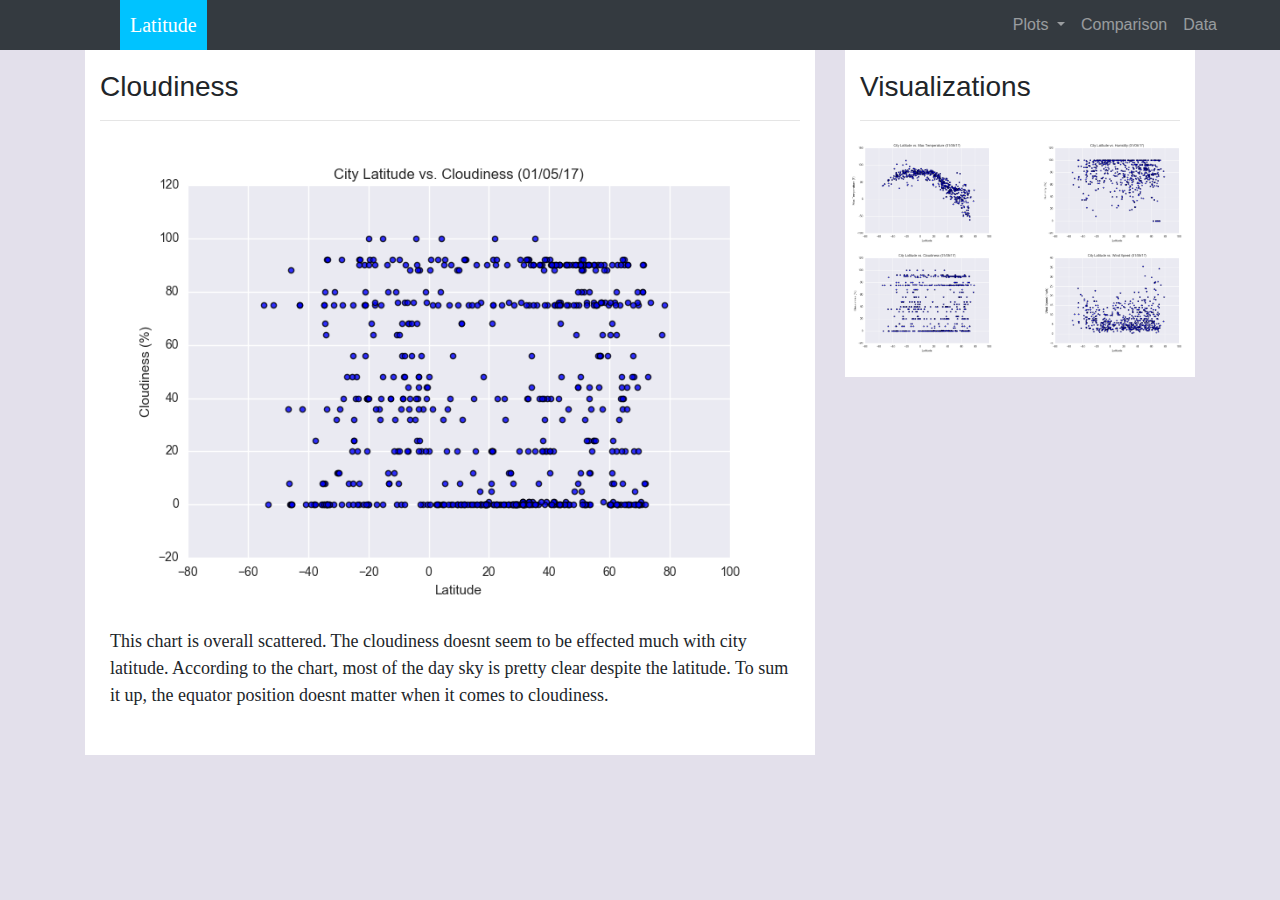
==== WebVisualizations/cloudiness.html @ ab2a04de "visualization" ====
<!DOCTYPE html>
<html lang="en">

<head>
  <meta charset="UTF-8">
  <title>Cloudiness</title>
  <link rel="stylesheet" href="https://stackpath.bootstrapcdn.com/bootstrap/4.3.1/css/bootstrap.min.css" integrity="sha384-ggOyR0iXCbMQv3Xipma34MD+dH/1fQ784/j6cY/iJTQUOhcWr7x9JvoRxT2MZw1T" crossorigin="anonymous">
  <link rel="stylesheet" href="style.css">

  <script src="https://code.jquery.com/jquery-3.3.1.slim.min.js" integrity="sha384-q8i/X+965DzO0rT7abK41JStQIAqVgRVzpbzo5smXKp4YfRvH+8abtTE1Pi6jizo" crossorigin="anonymous"></script>
  <script src="https://cdnjs.cloudflare.com/ajax/libs/popper.js/1.14.7/umd/popper.min.js" integrity="sha384-UO2eT0CpHqdSJQ6hJty5KVphtPhzWj9WO1clHTMGa3JDZwrnQq4sF86dIHNDz0W1" crossorigin="anonymous"></script>
  <script src="https://stackpath.bootstrapcdn.com/bootstrap/4.3.1/js/bootstrap.min.js" integrity="sha384-JjSmVgyd0p3pXB1rRibZUAYoIIy6OrQ6VrjIEaFf/nJGzIxFDsf4x0xIM+B07jRM" crossorigin="anonymous"></script>

  <link rel="stylesheet" href="style.css">
 
</head>

<body>

<!--Navbar adjustments-->
<nav class="navbar navbar-expand-lg bg-dark navbar-dark">
    <div class="container">
        <a class="navbar-brand text-white" href="index.html">Latitude</a>
        <button class="navbar-toggler" type="button" data-toggle="collapse" data-target="#navbarSupportedContent" aria-controls="navbarSupportedContent" aria-expanded="false" aria-label="Toggle navigation">
            <span class="navbar-toggler-icon"></span>
        </button>

        <div class="collapse navbar-collapse" id="navbarSupportedContent">
            <ul class="navbar-nav ml-auto">
                <li class="nav-item dropdown">
                    <a class="nav-link dropdown-toggle" href="#" id="navbarDropdown" role="button" data-toggle="dropdown" aria-haspopup="true" aria-expanded="false">
                        Plots
                    </a>
                    <div class="dropdown-menu dropdown-menu-right" aria-labelledby="navbarDropdown">
                            <a class="dropdown-item" href="temp.html">Max Temperature</a>
                            <a class="dropdown-item" href="humidity.html">Humidity</a>
                            <a class="dropdown-item" href="cloudiness.html">Cloudiness</a>
                            <a class="dropdown-item" href="windspeed.html">Wind Speed</a>
                        </div>
                </li>
                <li class="nav-item">
                    <a class="nav-link" href="comparison.html">Comparison</a>
                </li>
                <li class="nav-item">
                    <a class="nav-link" href="data.html">Data</a>

                </li>
            </ul>
        </div>
    </div>
</nav>

<!--content adjustments-->
<div class="container content">
    <div class="row">
        <div class="col-md-8">
           <div class="col-md-12">
               <h3>Cloudiness</h3>
               <hr>
               <img src="Assets/Images/Fig3.png" width="100%" alt="cloudiness">
               <br>
               <p>This chart is overall scattered. The cloudiness doesnt seem to be effected much with city latitude. According to the chart,
                   most of the day sky is pretty clear despite the latitude. To sum it up, the equator position doesnt matter when it comes to cloudiness.  </p>
           </div>
        </div>
        <!--visualizations container adjustments-->
        <div class="col-md-4">
            <div class="col-md-12">
                <h3>Visualizations</h3>
                <hr>
                <div class="row">
                    <div class="row">
                        <div class="col-3 col-md-6">
                            <a href="temp.html"><img src="Assets/Images/Fig1.png" width=100% alt="temperature"></a>
                        </div>
                        <div class="col-3 col-md-6">
                            <a href="humidity.html"><img src="Assets/Images/Fig2.png" width=100% alt="humidity"></a>
                        </div>
                        <div class="col-3 col-md-6">
                            <a href="cloudiness.html"><img src="Assets/Images/Fig3.png" width=100% alt="cloudiness"></a>
                        </div>
                        <div class="col-3 col-md-6">
                            <a href="windspeed.html"><img src="Assets/Images/Fig4.png" width=100% alt="windspeed"></a>
                        </div>   

                    </div>
                    
                </div>
                
            </div>
        </div>
    </div>
</div>
---- WebVisualizations/style.css ----
/* media queries for responsiveness*/
@media(max-width:767px){
  .navbar.bg-light{
      background-color: rgb(0, 128, 107);    
  }

  .navbar-collapse{
      background-color: white;
  }
  .navbar{
      padding:inherit;
  }
}

.left{
  float: left;
  padding: 0 10px 0 0;
}

a.navbar-brand{
  margin-left: 5px;
  padding: 10px;
  background-color: rgb(0, 195, 255);
  font-family:'Georgia', serif;
  font-size: 20px;
}

h1{
  color: rgb(7, 12, 37);
  font-family: 'Arial ', sans-serif;
  padding: 20px;
  border: none;
}

p{
  font-family:' Times New Roman ', serif;
  font-size: large;
  padding: 10px;
}

body{
  background-color: rgb(227, 224, 235);
}
.col-md-12{
  background-color: white;
  padding-top: 20px;
  padding-bottom:20px;
}

.navbar{
  padding-top: 0px;
  padding-bottom: 0px;
  padding-right: 20px;
  padding-left: 80px;
}

.nav-item.dropdown.show {
  background-color: white;
}

.dropdown-menu{
  margin: 0;
}
---- WebVisualizations/style.css ----
/* media queries for responsiveness*/
@media(max-width:767px){
  .navbar.bg-light{
      background-color: rgb(0, 128, 107);    
  }

  .navbar-collapse{
      background-color: white;
  }
  .navbar{
      padding:inherit;
  }
}

.left{
  float: left;
  padding: 0 10px 0 0;
}

a.navbar-brand{
  margin-left: 5px;
  padding: 10px;
  background-color: rgb(0, 195, 255);
  font-family:'Georgia', serif;
  font-size: 20px;
}

h1{
  color: rgb(7, 12, 37);
  font-family: 'Arial ', sans-serif;
  padding: 20px;
  border: none;
}

p{
  font-family:' Times New Roman ', serif;
  font-size: large;
  padding: 10px;
}

body{
  background-color: rgb(227, 224, 235);
}
.col-md-12{
  background-color: white;
  padding-top: 20px;
  padding-bottom:20px;
}

.navbar{
  padding-top: 0px;
  padding-bottom: 0px;
  padding-right: 20px;
  padding-left: 80px;
}

.nav-item.dropdown.show {
  background-color: white;
}

.dropdown-menu{
  margin: 0;
}
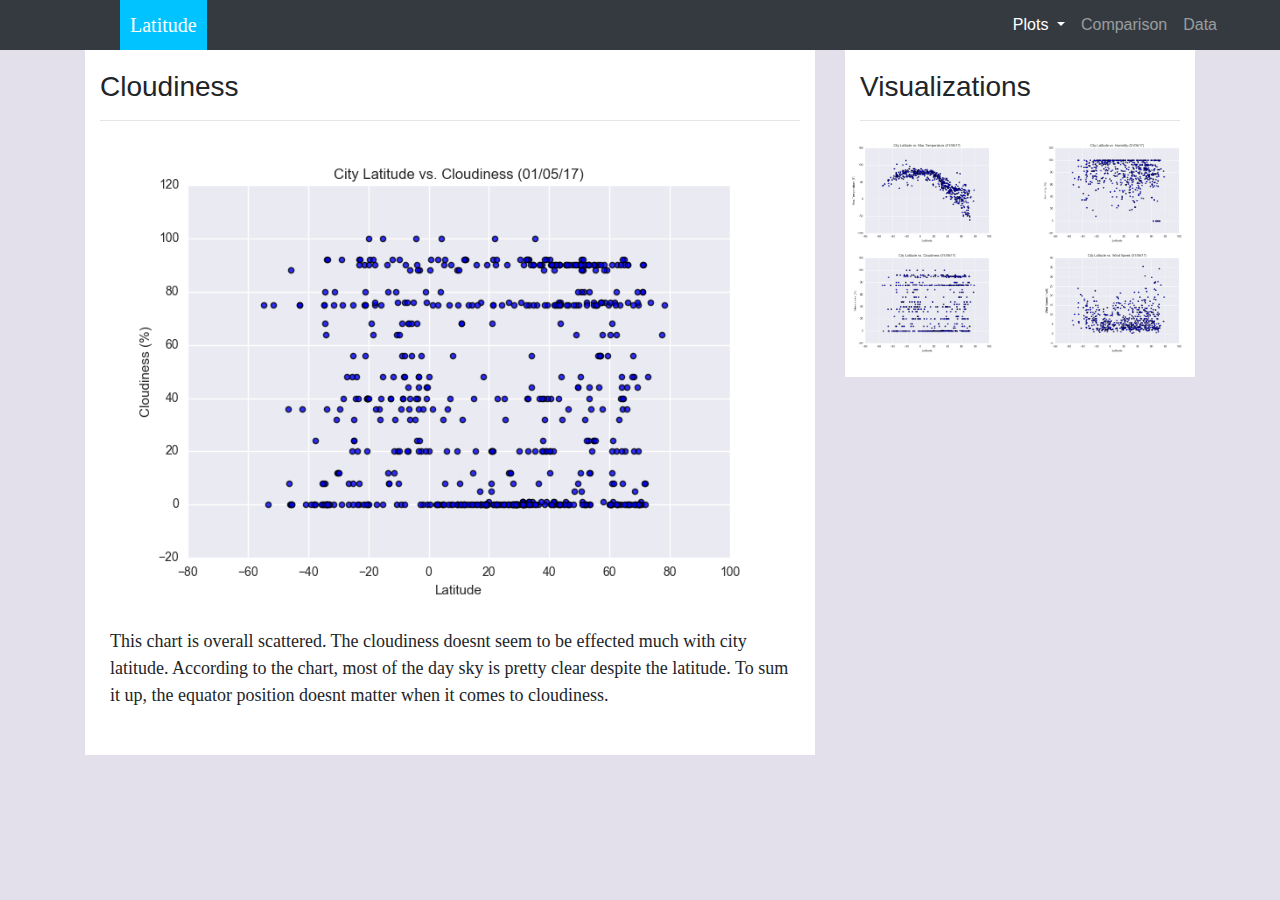
==== commit 01f88906: "correcting minor mistakes" ====
--- a/WebVisualizations/cloudiness.html
+++ b/WebVisualizations/cloudiness.html
@@ -27,12 +27,12 @@
 
         <div class="collapse navbar-collapse" id="navbarSupportedContent">
             <ul class="navbar-nav ml-auto">
-                <li class="nav-item dropdown">
+                <li class="nav-item dropdown active">
                     <a class="nav-link dropdown-toggle" href="#" id="navbarDropdown" role="button" data-toggle="dropdown" aria-haspopup="true" aria-expanded="false">
                         Plots
                     </a>
                     <div class="dropdown-menu dropdown-menu-right" aria-labelledby="navbarDropdown">
-                            <a class="dropdown-item" href="temp.html">Max Temperature</a>
+                            <a class="dropdown-item" href="temperature.html">Max Temperature</a>
                             <a class="dropdown-item" href="humidity.html">Humidity</a>
                             <a class="dropdown-item" href="cloudiness.html">Cloudiness</a>
                             <a class="dropdown-item" href="windspeed.html">Wind Speed</a>
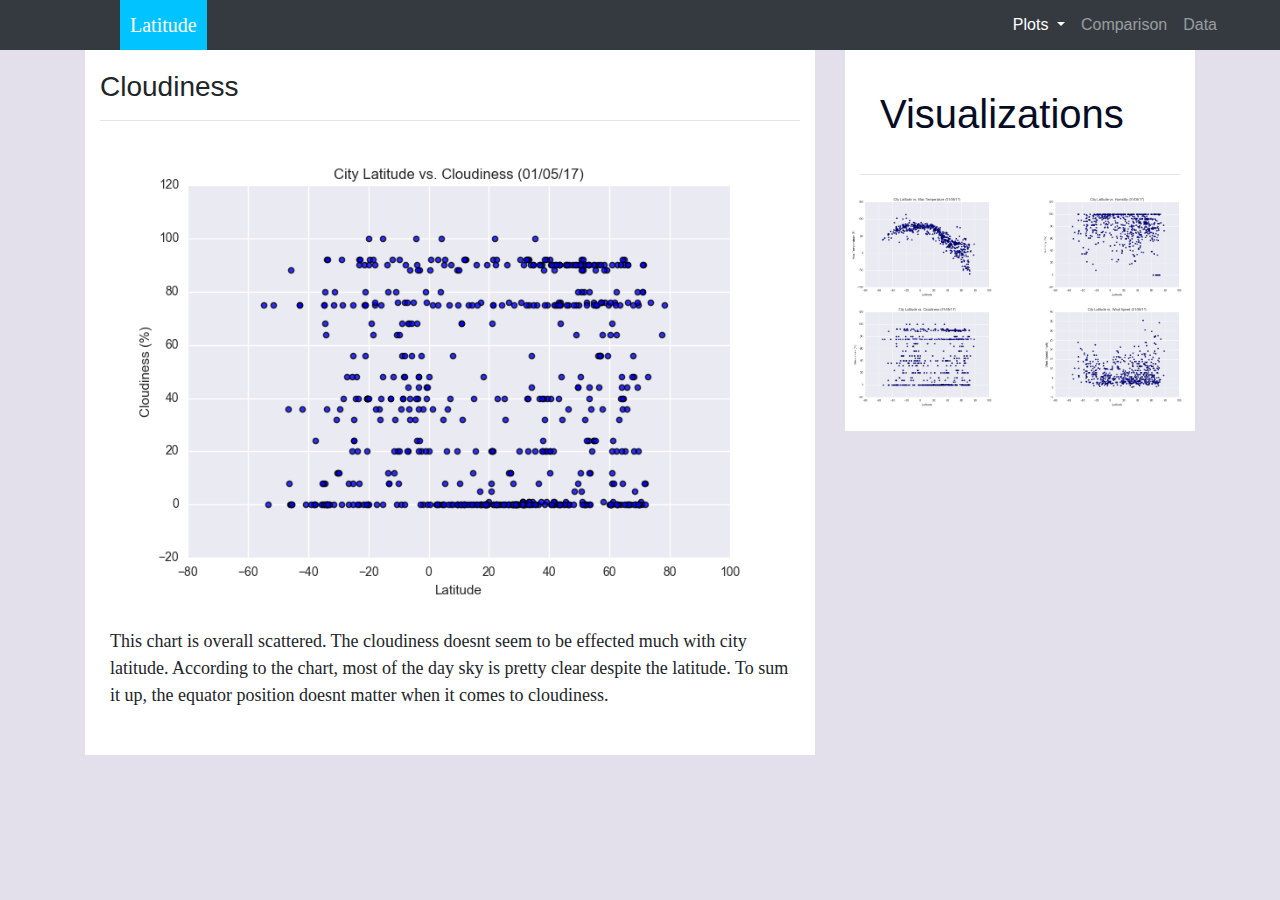
==== commit c91c9bde: "correcting minor mistakes" ====
--- a/WebVisualizations/cloudiness.html
+++ b/WebVisualizations/cloudiness.html
@@ -3,6 +3,7 @@
 
 <head>
   <meta charset="UTF-8">
+  <meta name="viewport" content="width=device-width, initial-scale=1.0, minimum-scale=1.0, maximum-scale=1.0, user-scalable=no, viewport-fit=cover">
   <title>Cloudiness</title>
   <link rel="stylesheet" href="https://stackpath.bootstrapcdn.com/bootstrap/4.3.1/css/bootstrap.min.css" integrity="sha384-ggOyR0iXCbMQv3Xipma34MD+dH/1fQ784/j6cY/iJTQUOhcWr7x9JvoRxT2MZw1T" crossorigin="anonymous">
   <link rel="stylesheet" href="style.css">
@@ -17,7 +18,7 @@
 
 <body>
 
-<!--Navbar adjustments-->
+<!--Top Bar-->
 <nav class="navbar navbar-expand-lg bg-dark navbar-dark">
     <div class="container">
         <a class="navbar-brand text-white" href="index.html">Latitude</a>
@@ -50,8 +51,8 @@
     </div>
 </nav>
 
-<!--content adjustments-->
-<div class="container content">
+<!--Text-->
+<div class="container">
     <div class="row">
         <div class="col-md-8">
            <div class="col-md-12">
@@ -63,15 +64,15 @@
                    most of the day sky is pretty clear despite the latitude. To sum it up, the equator position doesnt matter when it comes to cloudiness.  </p>
            </div>
         </div>
-        <!--visualizations container adjustments-->
+        <!--Images-->
         <div class="col-md-4">
             <div class="col-md-12">
-                <h3>Visualizations</h3>
+                <h1>Visualizations</h1>
                 <hr>
                 <div class="row">
                     <div class="row">
                         <div class="col-3 col-md-6">
-                            <a href="temp.html"><img src="Assets/Images/Fig1.png" width=100% alt="temperature"></a>
+                            <a href="temperature.html"><img src="Assets/Images/Fig1.png" width=100% alt="temperature"></a>
                         </div>
                         <div class="col-3 col-md-6">
                             <a href="humidity.html"><img src="Assets/Images/Fig2.png" width=100% alt="humidity"></a>
